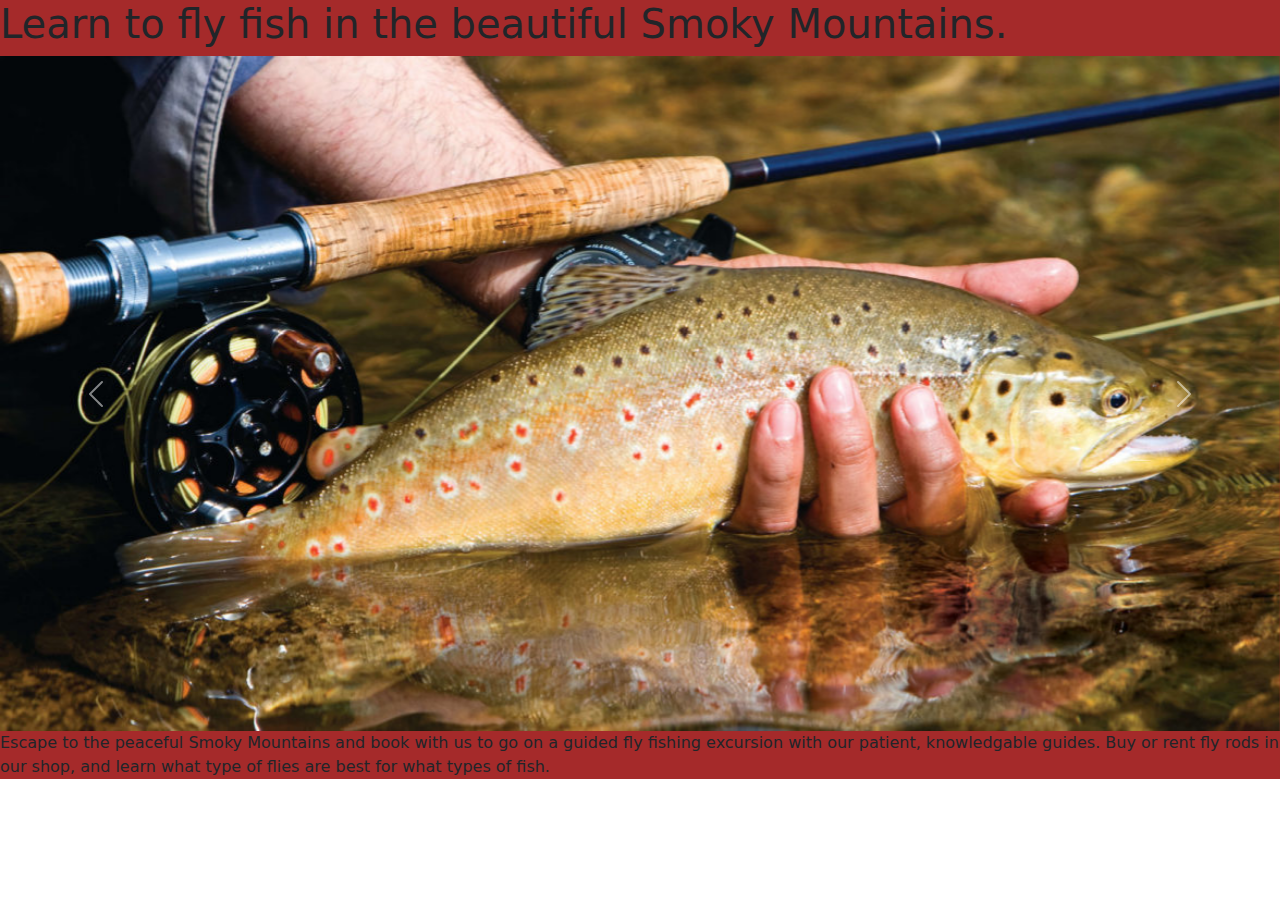
==== index.html @ 82fc04f0 "update" ====
<!DOCTYPE html>
<html lang="en">
    <head>
        <meta charset="UTF-8">
        <meta name="viewport" content="width=device=width, initial=scale=1.0">
        <link rel="stylesheet" href="./styles/style.css">
        <link href="https://cdn.jsdelivr.net/npm/bootstrap@5.3.3/dist/css/bootstrap.min.css" rel="stylesheet" integrity="sha384-QWTKZyjpPEjISv5WaRU9OFeRpok6YctnYmDr5pNlyT2bRjXh0JMhjY6hW+ALEwIH" crossorigin="anonymous"> 
        <title>East TN Fly Fishing</title>
    </head>
    <body>

        <header>
          <!--Navbar -->  
        </header>
        <main>
            <h1>Learn to fly fish in the beautiful Smoky Mountains.</h1>
            <section>
                <div id="carouselExample" class="carousel slide">
                    <div class="carousel-inner">
                      <div class="carousel-item active">
                        <img src="./images/Fishing-Tips-e1558465010323.jpg" class="d-block w-100" alt="...">
                      </div>
                      <div class="carousel-item">
                        <img src="./images/Fly-Fishing-The-Smoky-Mountains.jpg" class="d-block w-100" alt="...">
                      </div>
                      <div class="carousel-item">
                        <img src="./images/spring-trout-tournament-2019-featured-1000x576.jpg" class="d-block w-100" alt="...">
                      </div>
                    </div>
                    <button class="carousel-control-prev" type="button" data-bs-target="#carouselExample" data-bs-slide="prev">
                      <span class="carousel-control-prev-icon" aria-hidden="true"></span>
                      <span class="visually-hidden">Previous</span>
                    </button>
                    <button class="carousel-control-next" type="button" data-bs-target="#carouselExample" data-bs-slide="next">
                      <span class="carousel-control-next-icon" aria-hidden="true"></span>
                      <span class="visually-hidden">Next</span>
                    </button>
                </div>
            </section>

            <script src="https://cdn.jsdelivr.net/npm/bootstrap@5.3.3/dist/js/bootstrap.bundle.min.js" integrity="sha384-YvpcrYf0tY3lHB60NNkmXc5s9fDVZLESaAA55NDzOxhy9GkcIdslK1eN7N6jIeHz" crossorigin="anonymous"></script>
            <p>Escape to the peaceful Smoky Mountains and book with us to go on a guided fly fishing excursion with our patient, knowledgable guides. Buy or rent fly rods in our shop, and learn what type of flies are best for what types of fish.</p>
        </main>
    </body>
</html>
---- styles/style.css ----
body {
    background-color: blanchedalmond;
}

main {
    background-color: brown;
}
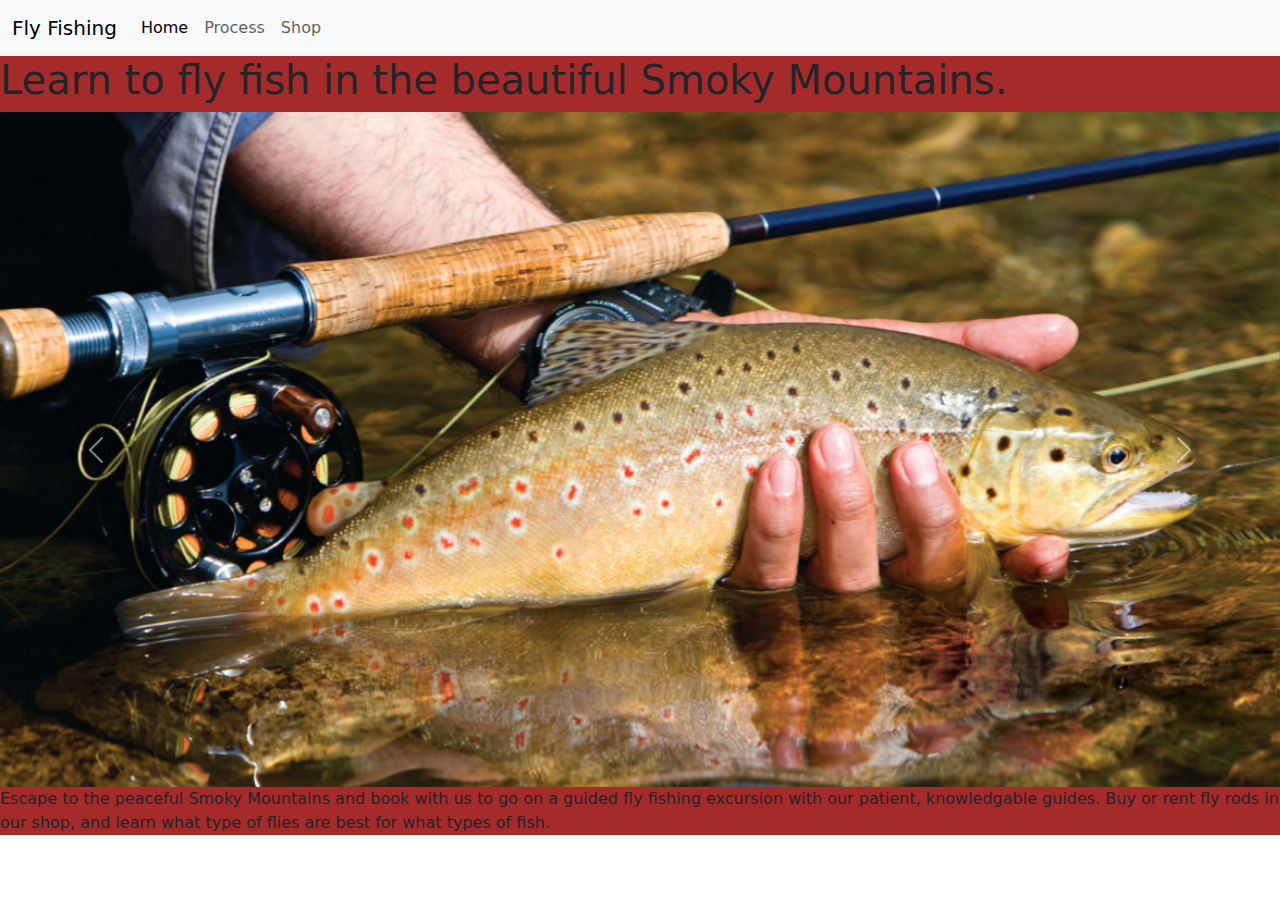
==== commit e92dc968: "update navbar" ====
--- a/index.html
+++ b/index.html
@@ -10,7 +10,28 @@
     <body>
 
         <header>
-          <!--Navbar -->  
+          <!--Navbar -->
+          <nav class="navbar navbar-expand-lg bg-body-tertiary">
+            <div class="container-fluid">
+              <a class="navbar-brand" href="#">Fly Fishing</a>
+              <button class="navbar-toggler" type="button" data-bs-toggle="collapse" data-bs-target="#navbarNav" aria-controls="navbarNav" aria-expanded="false" aria-label="Toggle navigation">
+                <span class="navbar-toggler-icon"></span>
+              </button>
+              <div class="collapse navbar-collapse" id="navbarNav">
+                <ul class="navbar-nav">
+                  <li class="nav-item">
+                    <a class="nav-link active" aria-current="page" href="./index.html">Home</a>
+                  </li>
+                  <li class="nav-item">
+                    <a class="nav-link" href="./process.html">Process</a>
+                  </li>
+                  <li class="nav-item">
+                    <a class="nav-link" href="./shop.html">Shop</a>
+                  </li>
+                </ul>
+              </div>
+            </div>
+          </nav>  
         </header>
         <main>
             <h1>Learn to fly fish in the beautiful Smoky Mountains.</h1>
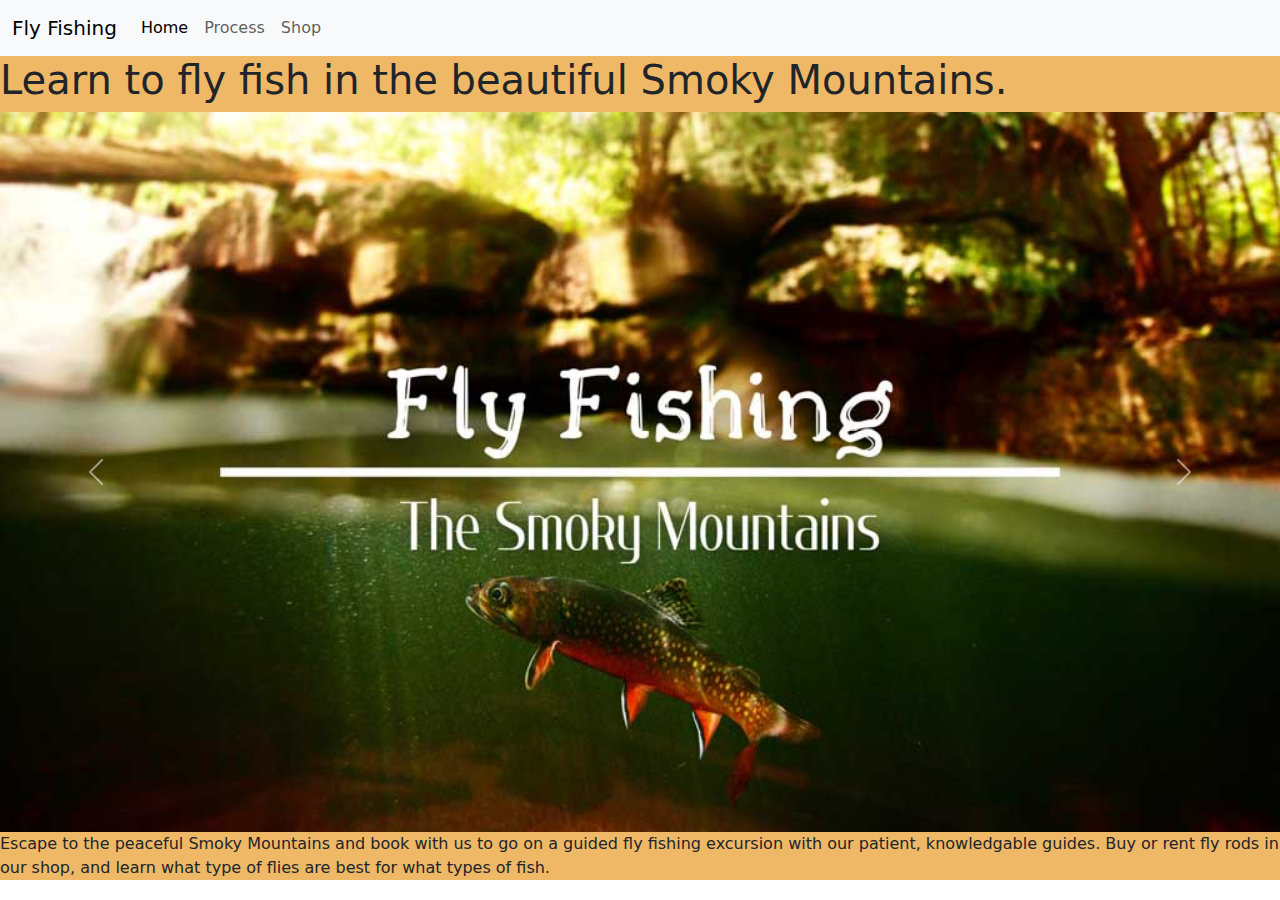
==== commit 2aadde43: "updated shop" ====
--- a/index.html
+++ b/index.html
@@ -39,10 +39,10 @@
                 <div id="carouselExample" class="carousel slide">
                     <div class="carousel-inner">
                       <div class="carousel-item active">
-                        <img src="./images/Fishing-Tips-e1558465010323.jpg" class="d-block w-100" alt="...">
+                        <img src="./images/Fly-Fishing-The-Smoky-Mountains.jpg" class="d-block w-100" alt="...">
                       </div>
                       <div class="carousel-item">
-                        <img src="./images/Fly-Fishing-The-Smoky-Mountains.jpg" class="d-block w-100" alt="...">
+                        <img src="./images/Fishing-Tips-e1558465010323.jpg" class="d-block w-100" alt="...">
                       </div>
                       <div class="carousel-item">
                         <img src="./images/spring-trout-tournament-2019-featured-1000x576.jpg" class="d-block w-100" alt="...">
--- a/styles/style.css
+++ b/styles/style.css
@@ -1,7 +1,7 @@
 body {
-    background-color: blanchedalmond;
+    background-color: rgb(238, 184, 103);
 }
 
 main {
-    background-color: brown;
+    background-color:  rgb(238, 184, 103);
 }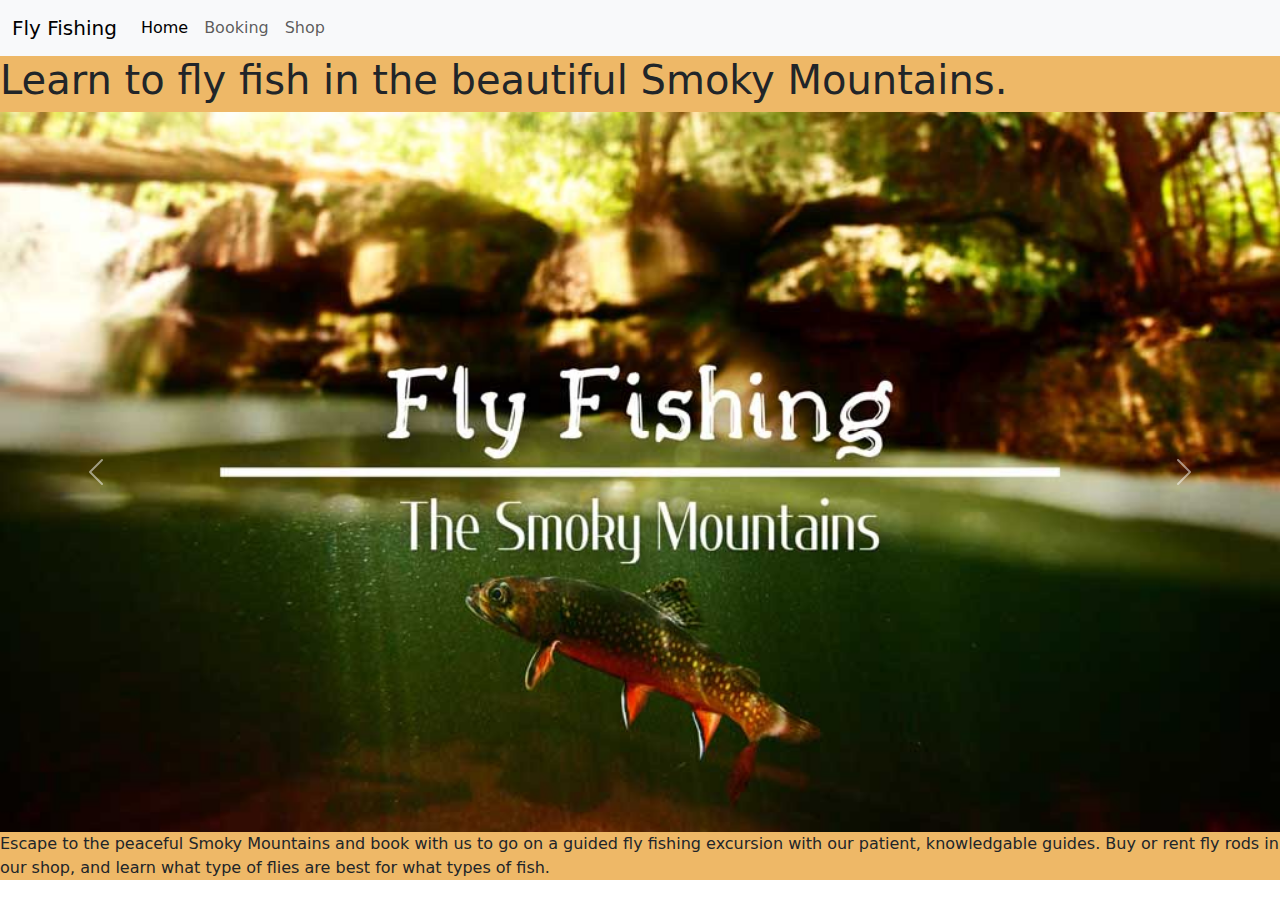
==== commit a94c3ed1: "update booking" ====
--- a/index.html
+++ b/index.html
@@ -23,7 +23,7 @@
                     <a class="nav-link active" aria-current="page" href="./index.html">Home</a>
                   </li>
                   <li class="nav-item">
-                    <a class="nav-link" href="./process.html">Process</a>
+                    <a class="nav-link" href="./booking.html">Booking</a>
                   </li>
                   <li class="nav-item">
                     <a class="nav-link" href="./shop.html">Shop</a>
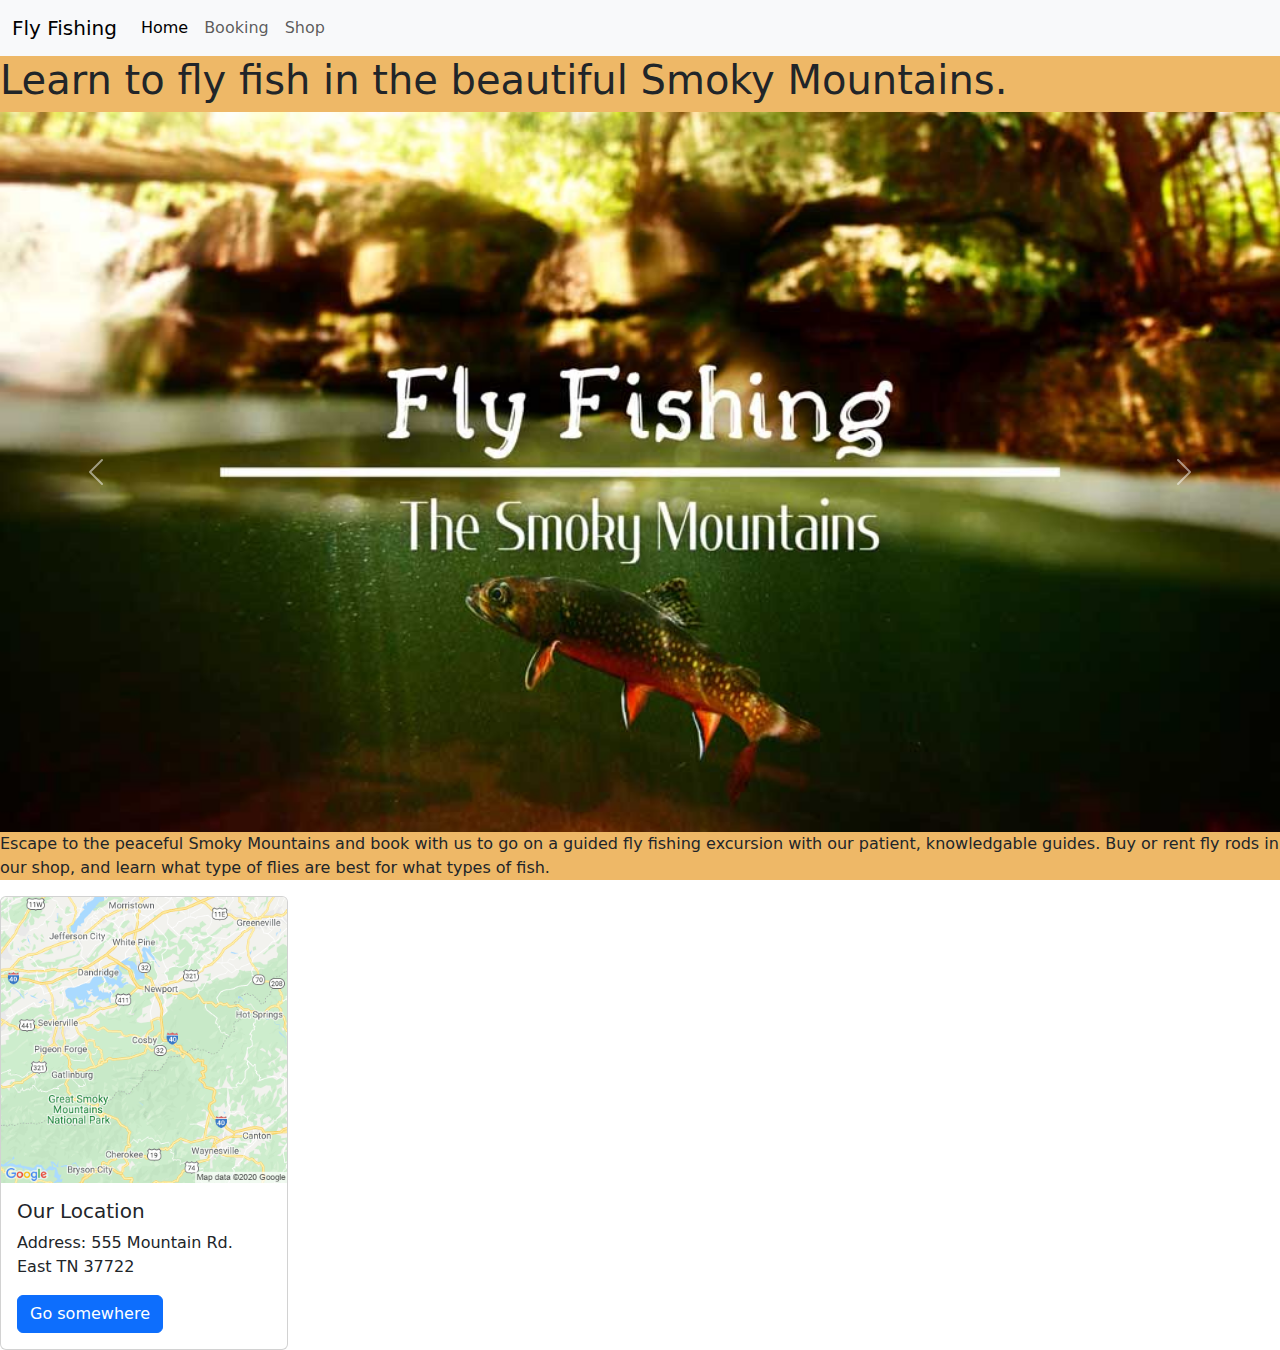
==== commit 19936fd7: "index footer update" ====
--- a/index.html
+++ b/index.html
@@ -62,5 +62,15 @@
             <script src="https://cdn.jsdelivr.net/npm/bootstrap@5.3.3/dist/js/bootstrap.bundle.min.js" integrity="sha384-YvpcrYf0tY3lHB60NNkmXc5s9fDVZLESaAA55NDzOxhy9GkcIdslK1eN7N6jIeHz" crossorigin="anonymous"></script>
             <p>Escape to the peaceful Smoky Mountains and book with us to go on a guided fly fishing excursion with our patient, knowledgable guides. Buy or rent fly rods in our shop, and learn what type of flies are best for what types of fish.</p>
         </main>
+        <footer>
+          <div class="card" style="width: 18rem;">
+            <img src="./images/cosby-tn.png" class="card-img-top" alt="...">
+            <div class="card-body">
+              <h5 class="card-title">Our Location</h5>
+              <p class="card-text">Address: 555 Mountain Rd. East TN 37722</p>
+              <a href="#" class="btn btn-primary">Go somewhere</a>
+            </div>
+          </div> 
+        </footer>
     </body>
 </html>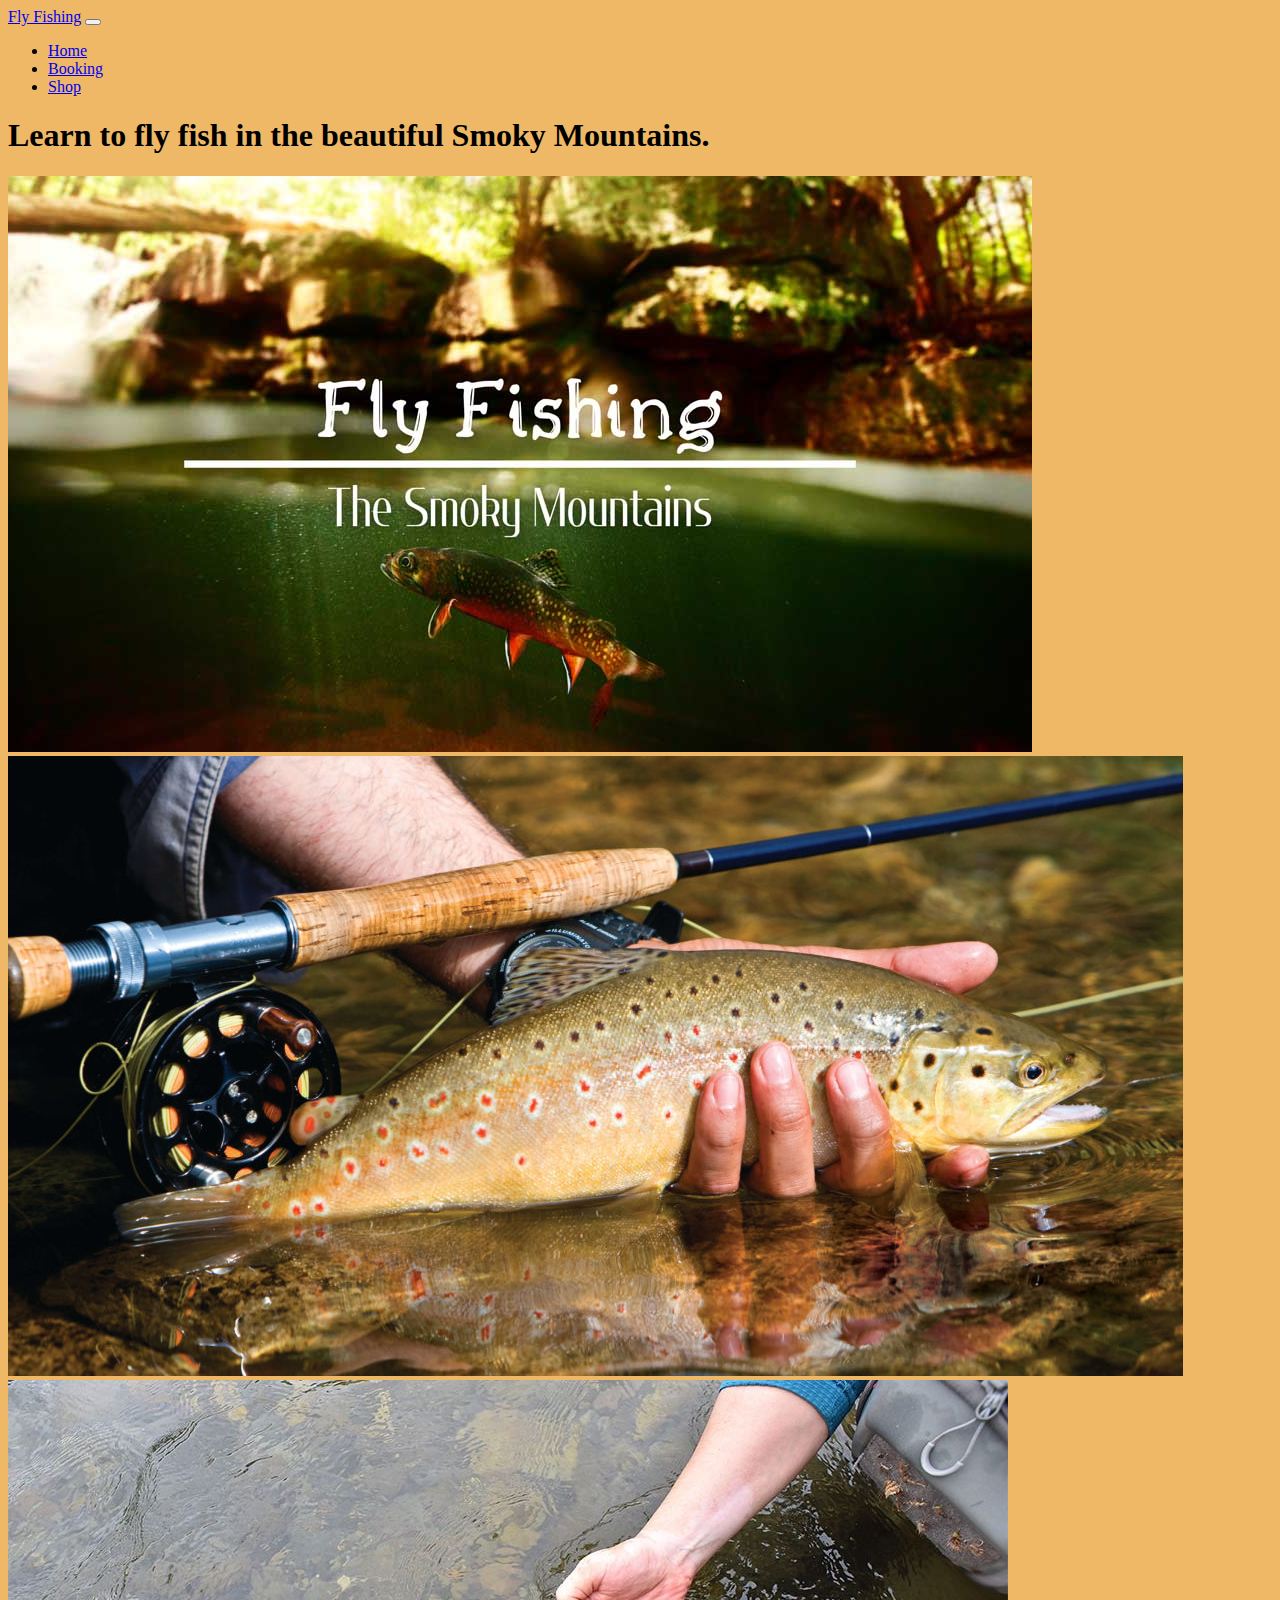
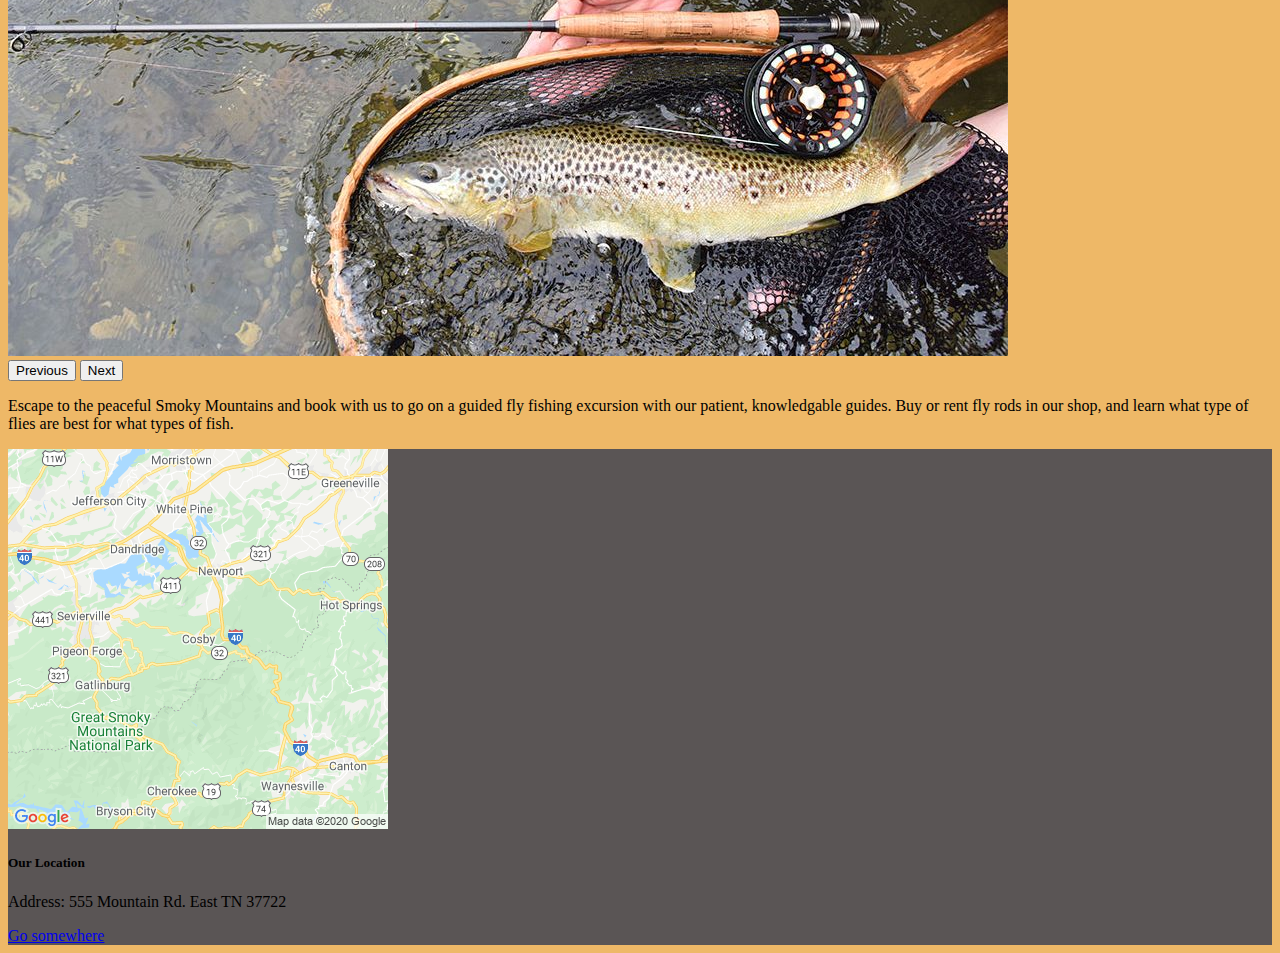
==== commit b4f4797a: "style override" ====
--- a/index.html
+++ b/index.html
@@ -3,8 +3,8 @@
     <head>
         <meta charset="UTF-8">
         <meta name="viewport" content="width=device=width, initial=scale=1.0">
-        <link rel="stylesheet" href="./styles/style.css">
-        <link href="https://cdn.jsdelivr.net/npm/bootstrap@5.3.3/dist/css/bootstrap.min.css" rel="stylesheet" integrity="sha384-QWTKZyjpPEjISv5WaRU9OFeRpok6YctnYmDr5pNlyT2bRjXh0JMhjY6hW+ALEwIH" crossorigin="anonymous"> 
+        <link href=“https://cdn.jsdelivr.net/npm/bootstrap@5.3.3/dist/css/bootstrap.min.css” rel=“stylesheet” integrity=“sha384-QWTKZyjpPEjISv5WaRU9OFeRpok6YctnYmDr5pNlyT2bRjXh0JMhjY6hW+ALEwIH” crossorigin=“anonymous”>
+    <link rel="stylesheet" href="./styles/style.css">
         <title>East TN Fly Fishing</title>
     </head>
     <body>
--- a/styles/style.css
+++ b/styles/style.css
@@ -4,4 +4,8 @@
 
 main {
     background-color:  rgb(238, 184, 103);
+}
+
+footer {
+     background-color: rgb(90, 85, 85);
 }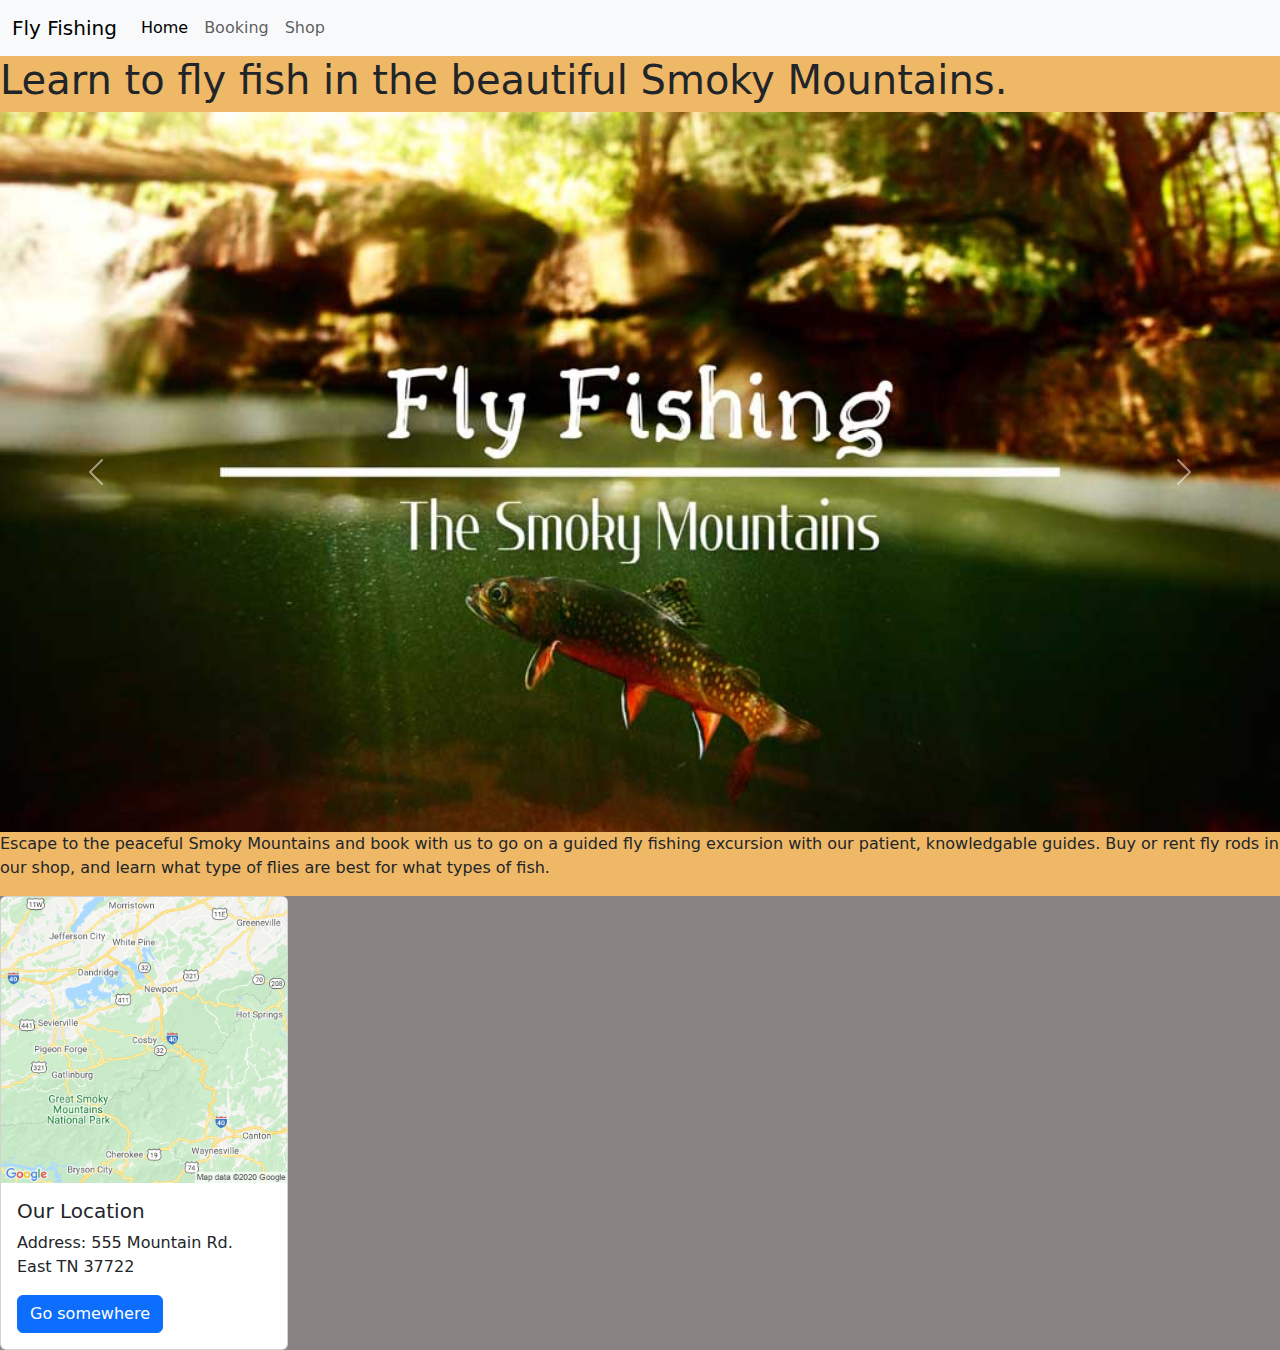
==== commit 6c0d2b34: "fixed style" ====
--- a/index.html
+++ b/index.html
@@ -3,7 +3,7 @@
     <head>
         <meta charset="UTF-8">
         <meta name="viewport" content="width=device=width, initial=scale=1.0">
-        <link href=“https://cdn.jsdelivr.net/npm/bootstrap@5.3.3/dist/css/bootstrap.min.css” rel=“stylesheet” integrity=“sha384-QWTKZyjpPEjISv5WaRU9OFeRpok6YctnYmDr5pNlyT2bRjXh0JMhjY6hW+ALEwIH” crossorigin=“anonymous”>
+        <link href="https://cdn.jsdelivr.net/npm/bootstrap@5.3.3/dist/css/bootstrap.min.css" rel="stylesheet" integrity="sha384-QWTKZyjpPEjISv5WaRU9OFeRpok6YctnYmDr5pNlyT2bRjXh0JMhjY6hW+ALEwIH" crossorigin="anonymous">
     <link rel="stylesheet" href="./styles/style.css">
         <title>East TN Fly Fishing</title>
     </head>
--- a/styles/style.css
+++ b/styles/style.css
@@ -7,5 +7,9 @@
 }
 
 footer {
-     background-color: rgb(90, 85, 85);
+     background-color: rgb(138, 131, 131);
+}
+
+header {
+    background-color:  rgb(138, 131, 131)  ;
 }